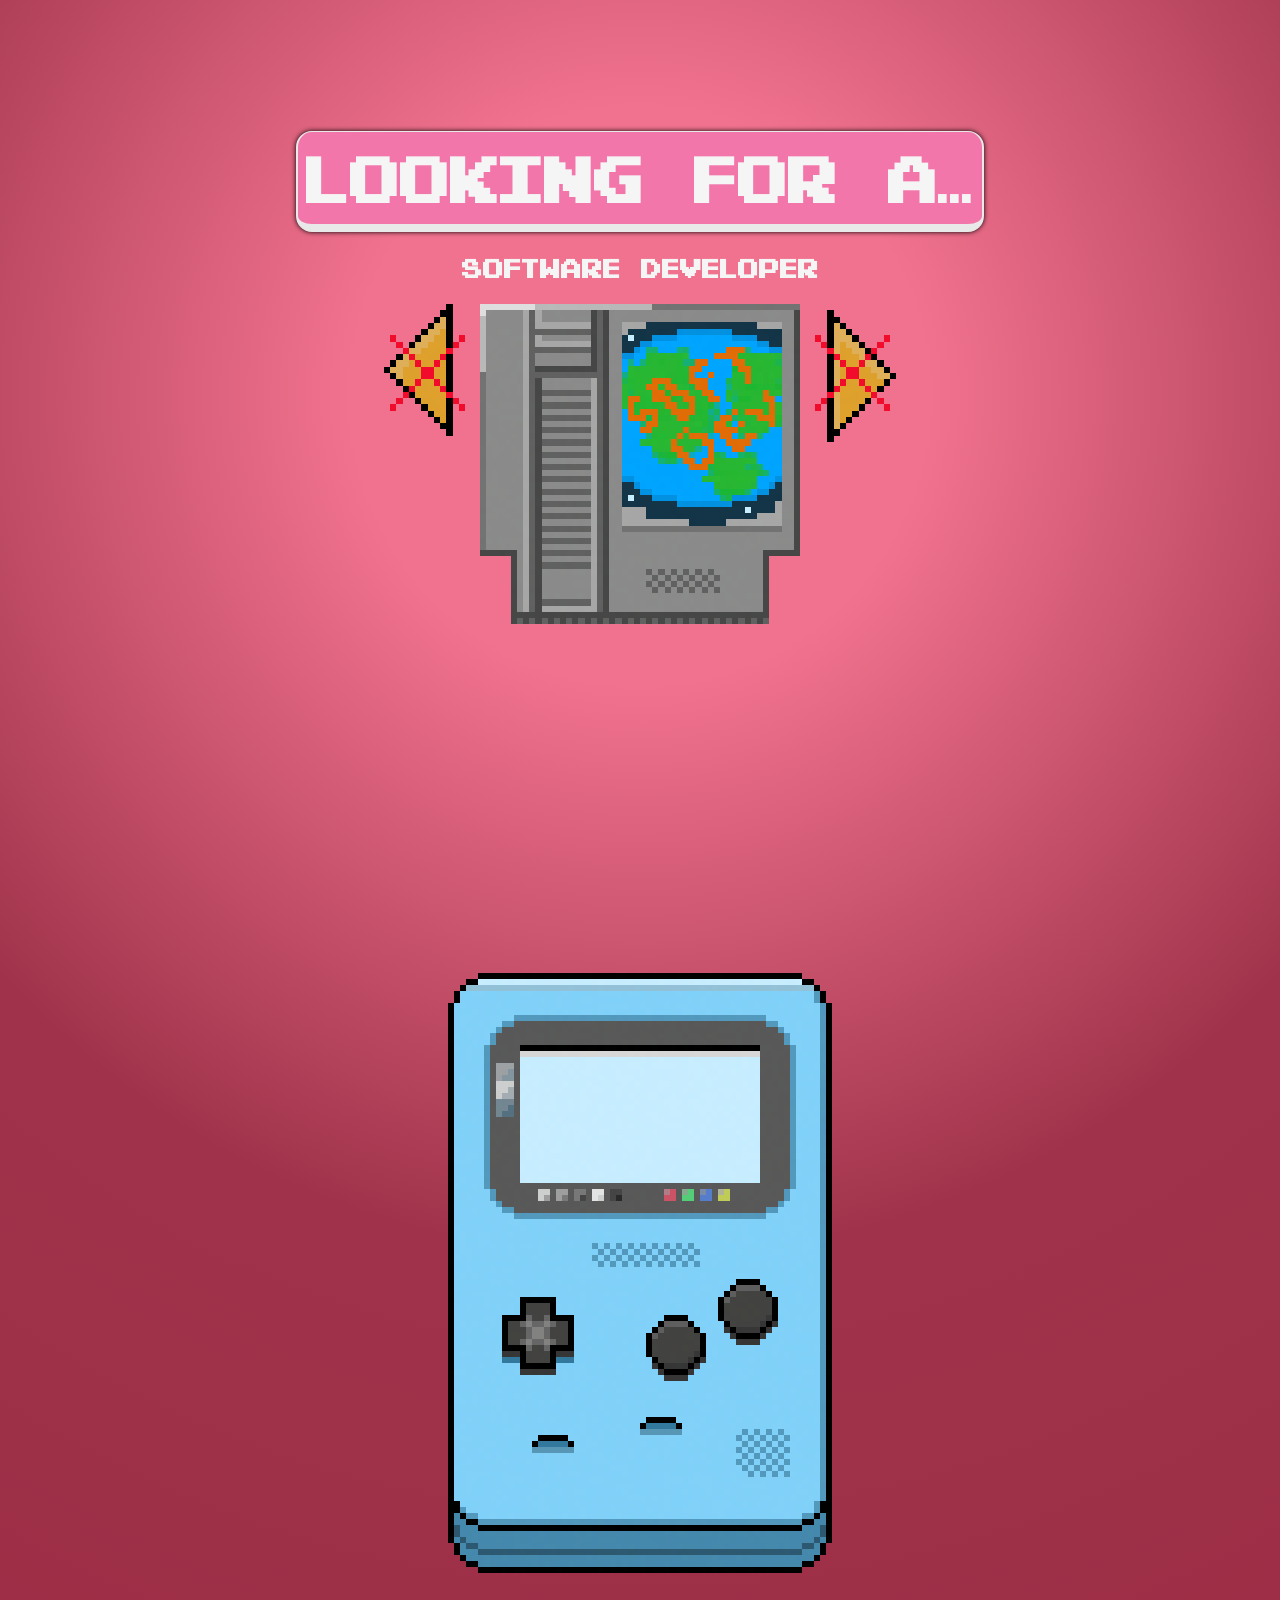
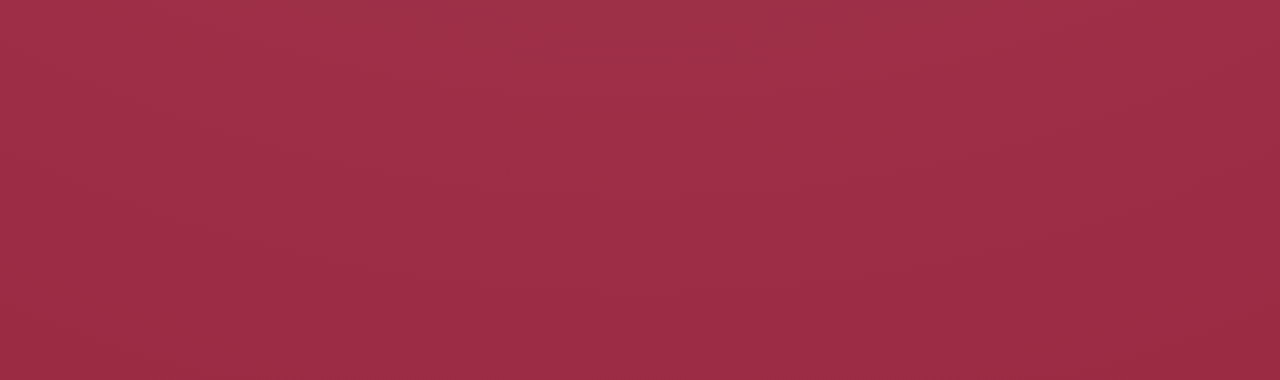
==== index.html @ c0d08619 "second stage added" ====
<!DOCTYPE html>
<html lang="en">
<head>
    <meta charset="UTF-8">
    <meta name="viewport" content="width=device-width, initial-scale=1.0">
    <title>> Marius | Portfolio <</title>
    <link rel="stylesheet" href="styles.css">
    <script src="script.js" defer></script>

    <!-- Those who know -->
     <!-- Those who nose -->
      <!-- Those -->
</head>
<body>
    <div id="grid"></div>
    <div class="background-case">
        <div class="background"></div>
    </div>
    <br><br><br><br><br>
<div class="center">
    <h2 class="title" onclick="mouse_spark(event)">Looking for A...</h2>
    <!-- <br> --></div>
    <div class="cartridge">
        <h2>Software Developer</h2>  
        <img onclick="mouse_spark2(event)" src="assets/Nuh-uh.png" alt="arrows png" class="arrows">
    </div> 
    <div class="cartridge-img">
        <img onclick="transition()" src="assets/cartridge.png" alt="Console pixel art">
        <div class="shiny-object">
            <div class="shine"></div>
          </div>
    </div>
    <div class="scroll-to"></div>
    <div class="console">
        <img src="assets/console.png" alt="console pixel art">
    </div>
    <div class="screen">
        <div class="background-2"></div>
        <div class="screen-content">
            <div class="screen-content-plate">
            </div>
        </div>
    </div>
</div>
</body>
</html>
---- styles.css ----
/* Define custom font face */
@font-face {
    font-family: 'ArcadeClassic';
    src: url('assets/Pixel Emulator.otf') format('opentype');
    font-weight: normal;
    font-style: normal;
}

/* Style for the body element */
body {
    overflow-x: hidden;
    font-family: 'ArcadeClassic', sans-serif;
    height: 100vh;
    width: 100vw;
    color: #f5f5f5;
    text-align: center;
    background-color: rgb(148, 30, 56);
    padding: 0;
    margin: 0;
}

/* Style for the background container */
.background-case {
    width: 100%;
    height: 220%;
    position: absolute;
    top: 0;
    left: 0;
    z-index: -2;
    overflow: hidden;
}

/* Style for the background gradient */
.background {
    background: radial-gradient(circle, rgb(241, 114, 142) 20%, rgb(184, 62, 88) 40%, rgb(148, 30, 56) 100%);
    background-size: 100% 100%;
    width: 200%;
    height: 200%;
    position: absolute;
    z-index: -1;
    top: -50%;
    left: -50%;
    pointer-events: none;
}

/* Style for the title element */
.title {
    cursor: pointer;
    display: block;
    font-size: clamp(2rem, 5vw, 5rem);
    margin: 0 auto;
    width: max-content;
    max-width: 100vw;
    padding: 0.5rem;
    color: #f5f5f5;
    background: #f376aa;
    border: 0.2px solid rgb(233, 233, 233);
    border-bottom-width: 8px;
    border-left-width: 2px;
    border-right-width: 2px;
    border-radius: 1rem;
    user-select: none;
    box-shadow: black 0px 0px 5px;
}

/* Centering container */
.center {
    padding-top: 4vh;
    width: 100%;
}

/* Style for the cartridge container */
.cartridge {
    width: 50vw;
    height: 0;
    margin: 0 auto;
}

/* Style for the arrows */
.arrows {
    position: relative;
    display: block;
    width: 80%;
    margin: 0 auto;
    height: auto;
    image-rendering: pixelated;
}

/* Hover effect for arrows */
.arrows:hover {
    cursor: pointer;
}

/* Keyframes for rotating and moving animation */
@keyframes rotateMove {
    0%, 100% { transform: rotate(0deg) translateX(0) translateY(0); }
    10% { transform: rotate(2deg) translateX(3px) translateY(-3px); }
    20% { transform: rotate(-4deg) translateX(5px) translateY(4px); }
    30% { transform: rotate(3deg) translateX(7px) translateY(-5px); }
    40% { transform: rotate(-2deg) translateX(10px) translateY(2px); }
    50% { transform: rotate(4deg) translateX(6px) translateY(-3px); }
    60% { transform: rotate(-3deg) translateX(4px) translateY(7px); }
    70% { transform: rotate(2deg) translateX(8px) translateY(5px); }
    80% { transform: rotate(1deg) translateX(5px) translateY(-4px); }
    90% { transform: rotate(-1deg) translateX(7px) translateY(3px); }
}

/* Style for cartridge heading */
.cartridge h2 {
    user-select: none;
    font-size: 2vw;
    color: #f5f5f5;
    text-align: center;
}

/* Style for cartridge image */
.cartridge-img img {
    position: relative;
    width: 100%;
    height: auto;
    image-rendering: pixelated;
    animation: rotateMove 20s infinite ease-in-out;
    transition: transform 0.3s ease-in-out;
    transform-origin: center;
    will-change: transform;
}

/* Hover effect for cartridge image */
.cartridge-img:hover {
    margin-left: 37.5%;
    padding: 0;
    display: block;
    float: left;
    position: relative;
    top: 4vw;
    width: 25%;
    height: 0;
    transform: translateY(-40px) !important;
    transition: transform 0.6s ease-in-out;
}

/* Style for non-hovered cartridge image */
.cartridge-img:not(:hover) {
    height: 0;
    margin-left: 37.5%;
    padding: 0;
    display: block;
    float: left;
    position: relative;
    top: 4vw;
    width: 25%;
    transition: transform 2s ease-in-out;
}

/* Style for cartridge image container */
.cartridge-img {
    cursor: pointer;
}

/* Style for spark elements */
.spark, .red-spark {
    position: absolute;
    width: 25px;
    height: 25px;
    border-radius: 50%;
    opacity: 1;
    pointer-events: none;
    transform: scale(1);
    animation: sparkle 0.3s ease-out forwards, explosion 0.2s ease-out forwards;
    filter: blur(10px);
    box-shadow: 0 0 30px rgb(255, 255, 255), 0 0 60px rgba(255, 0, 0, 1);
}

/* Style for white spark */
.spark {
    background: radial-gradient(circle, rgb(255, 255, 255), rgb(255, 0, 0));
}

/* Style for red spark */
.red-spark {
    background: radial-gradient(circle, rgb(255, 0, 0), rgb(255, 0, 0));
}

/* Keyframes for sparkle animation */
@keyframes sparkle {
    0% { transform: scale(1); opacity: 1; }
    100% { transform: scale(0); opacity: 0; }
}

/* Keyframes for explosion animation */
@keyframes explosion {
    0% { transform: scale(1); opacity: 1; }
    100% { transform: scale(4); opacity: 0; }
}

/* Style for shiny object */
.shiny-object {
    pointer-events: none;
    position: relative;
    overflow: hidden;
    width: 24vw;
    height: 24vw;
    top: -24.8vw;
    margin: 0 auto;
    animation: rotateMove 20s infinite ease-in-out;
    clip-path: polygon(0% 0%, 100% 0%, 100% 80%, 90% 80%, 90% 100%, 10% 100%, 10% 80%, 0% 80%);
}

/* Style for shine effect */
.shine {
    pointer-events: none;
    position: absolute;
    top: -200%;
    left: -200%;
    width: 200%;
    height: 200%;
    background: linear-gradient(120deg, rgba(255, 255, 255, 0) 30%, rgba(255, 255, 255, 0.8) 50%, rgba(255, 255, 255, 0) 70%);
    transform: rotate(30deg);
    animation: shine-animation 5s infinite ease-in-out;
    pointer-events: none;
}

.console {
    position: relative;
    top: 80%;
    width: 30vw;
    display: block;
    float: left;
    margin-left: 35vw;
}

/* Style for console image */
.console img {
    image-rendering: pixelated;
    width: 100%;
    height: auto;
}


/* Keyframes for shine animation */
@keyframes shine-animation {
    0% { top: -200%; left: -200%; }
    50% { top: 100%; left: 100%; }
    100% { top: 200%; left: 200%; }
}

.scroll-to{
    position: absolute;
    top: 90vh;
    width: 100%;
}

/* Media query for screens with max width of 1000px */
@media (max-width: 1000px) {
    .cartridge img, .cartridge-img img {
        width: 110%;
        margin-top: 10%;
        margin-left: -5%;
    }
    .shiny-object {
        width: 27.5vw;
        height: 27vw;
        top: -28vw;
        left: -1.5vw;
    }
    .cartridge h2 {
        font-size: 3vw;
        margin-bottom: 10%;
    }
    /* console size goes up proportionally to the cartridge-img img */
    .console{
        width: 50vw;
        margin-left: 25vw;
    }
}

/* Media query for screens with max width of 700px */
@media (max-width: 700px) {
    .cartridge img, .cartridge-img img {
        width: 120%;
        margin-left: -10%;
    }
    .shiny-object {
        width: 30vw;
        height: 29.5vw;
        top: -31vw;
        left: -3vw;
    }
    .cartridge h2 {
        font-size: 1rem;
        margin-bottom: 10%;
        width: 150%;
        margin-left: -25%;
        text-align: center;
    }
    .console{
        width: 60vw;
        margin-left: 20vw;
        top: 75%;
    }
}

/* Media query for screens with max width of 400px */
@media (max-width: 400px) {
    .cartridge img, .cartridge-img img {
        width: 150%;
        margin-left: -25%;
    }
    .shiny-object {
        width: 37vw;
        height: 36vw;
        top: -38vw;
        left: -6vw;
    }
    .console{
        width: 70vw;
        margin-left: 15vw;
    }
}

/* Style for console container */

/* Style for cartridge container */
.cartridge-container {
    position: relative;
    width: 100%;
    height: auto;
    transform-style: preserve-3d;
    transition: transform 0.6s ease-in-out;
}

@keyframes spin {
    0% { transform: rotateY(0deg); }
    100% { transform: rotateY(720deg); }
}

.explosion-aura {
    position: absolute;
    width: 150px;
    height: 150px;
    border-radius: 50%;
    background: radial-gradient(circle, rgba(255, 255, 100, 0.7) 30%, rgba(255, 165, 0, 0.5) 60%, rgba(255, 255, 0, 0) 100%);
    box-shadow: 0 0 40px rgba(255, 255, 100, 0.8), 0 0 80px rgba(255, 165, 0, 0.6);
    transform: scale(0);
    animation: explosion-effect 0.8s ease-out forwards;
    pointer-events: none;
}

@keyframes explosion-effect {
    0% {
        transform: scale(0);
        opacity: 1;
    }
    100% {
        transform: scale(2.5);
        opacity: 0;
    }
}

/* Disable hover effect when clicked */
/* Keep the image in place when disabled */
.cartridge-img.disabled {
    transition: none !important;
}

@keyframes moveDown{
    0% { transform: translateY(0); }
    100% { transform: translateY(70vh); }
}
#grid {
    position: fixed;
    top: 0;
    left: 0;
    width: 100vw;
    height: 100vh;
    display: grid;
    grid-template-columns: repeat(20, 5%);
    grid-template-rows: repeat(20, 5%);
    pointer-events: none;
    z-index: 9999; /* Ensure it's on top */
}
.block {
    width: 100%;
    height: 100%;
    background: black;
    opacity: 0;
}

.screen{
    
    display: none;
    width: 100%;
    height: 100%;
    
    position: absolute;
    z-index: 0; /* Ensure it's on top */
    /* background-color: aqua; */
}
.screen-content{
    position: absolute;
    margin: auto;
    left: 0;
    right: 0;
    height: 100%;
    width: 100%;
    /* border: red solid 2px; */
    max-width: 1237px;
}

.background-2{
    background-color: rgb(88, 89, 89);
    width: 120%;
    height: 120%;
    margin-left: -10%;
    margin-top: -10%;
    position: absolute;
    top: 0;
    left: 0;
    z-index: -1;
}

.screen-content-plate{
    position: absolute;
    margin: auto;
    left: 0;
    right: 0;
    height: 65.5vh;
    margin-top: 18.5vh;
    width: 100%;
    max-width: 995px;
    /* border: red solid 20px; */

}
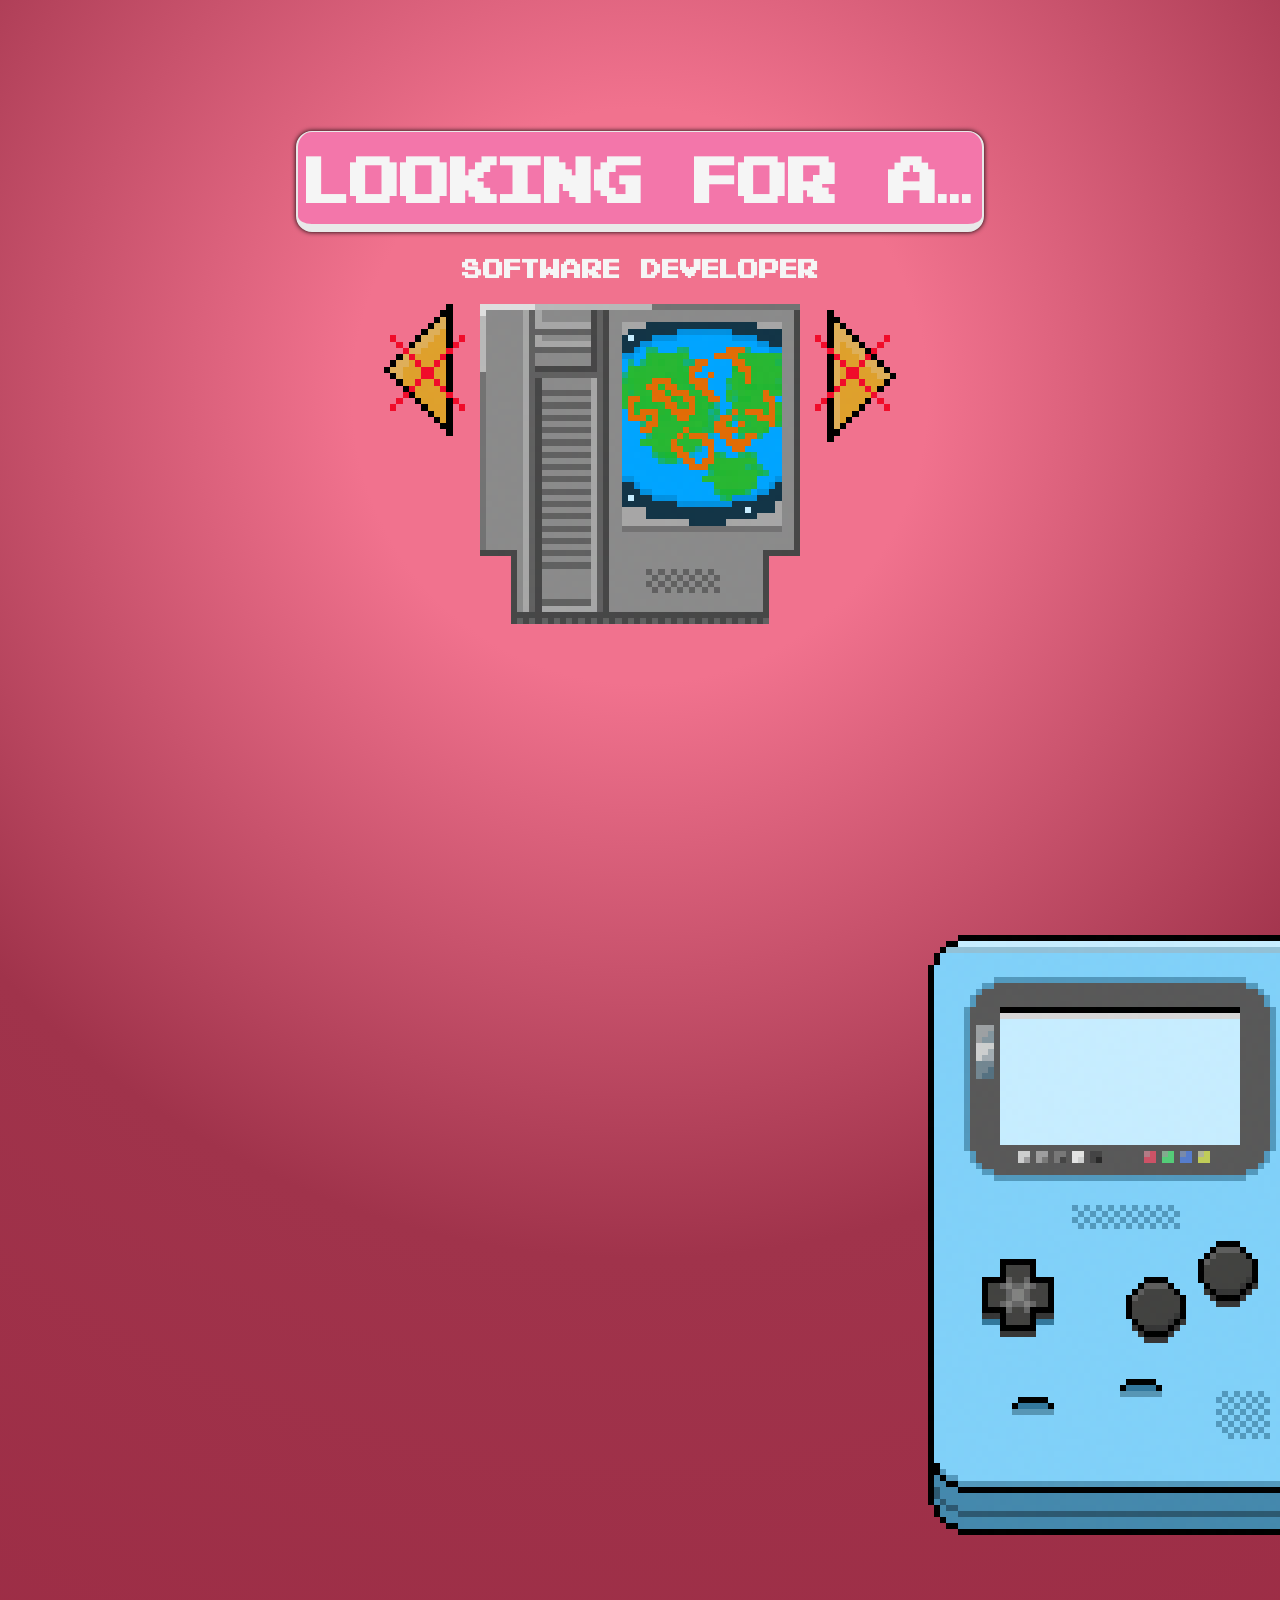
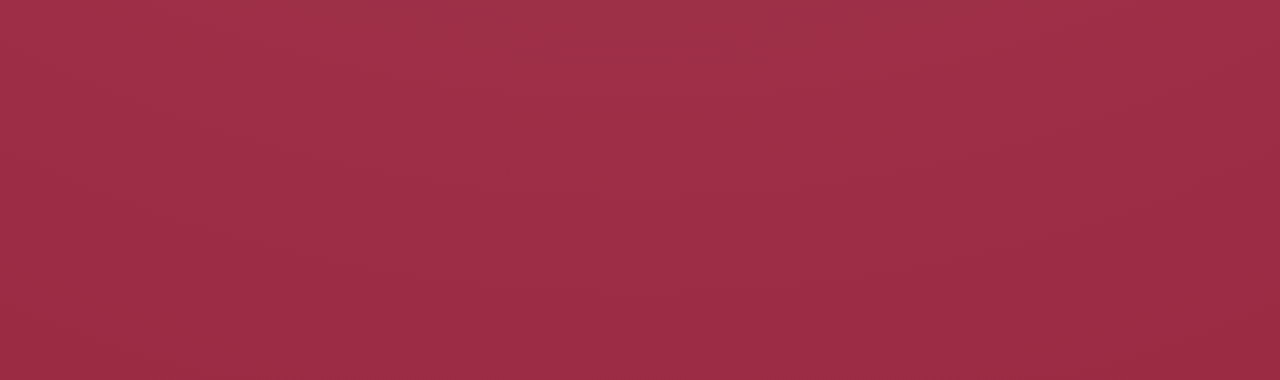
==== commit e353d95a: "License" ====
--- a/index.html
+++ b/index.html
@@ -3,13 +3,23 @@
 <head>
     <meta charset="UTF-8">
     <meta name="viewport" content="width=device-width, initial-scale=1.0">
-    <title>> Marius | Portfolio <</title>
+    <title>> Marius | Resume <</title>
     <link rel="stylesheet" href="styles.css">
+    <link rel="icon" type="image/x-icon" href="assets/cartridge.ico">
     <script src="script.js" defer></script>
-
+    <script>
+        function setViewportHeight() {
+          const vh = window.innerHeight * 0.01;
+          document.documentElement.style.setProperty('--vh', `${vh}px`);
+        }
+        window.addEventListener('load', setViewportHeight);
+        window.addEventListener('resize', setViewportHeight);
+      </script>
     <!-- Those who know -->
      <!-- Those who nose -->
-      <!-- Those -->
+    <!-- Those who know -->
+    <!-- Those who nose -->
+    <!-- Those who no -->
 </head>
 <body>
     <div id="grid"></div>
@@ -29,16 +39,60 @@
         <div class="shiny-object">
             <div class="shine"></div>
           </div>
+    <!-- </div>
+    <div class="chops-l">
+        <img class="img-1" src="assets/miku-2.png" alt="Hatsune Miku 2">
     </div>
+    <div class="chops-r">
+        <img class="img-1" src="assets/Hatsune-Miku-right.png" alt="Hatsune Miku 1">
+        
+    </div> -->
     <div class="scroll-to"></div>
     <div class="console">
         <img src="assets/console.png" alt="console pixel art">
     </div>
     <div class="screen">
         <div class="background-2"></div>
+        <img class="rarclass" src="assets/screen.png" alt="">
         <div class="screen-content">
-            <div class="screen-content-plate">
-            </div>
+                <div class="options">
+                    <div class="option" onclick="select(0)">
+                        <div class="horizontal-top"></div>
+                        <div class="option-text">About</div>
+                        <div class="horizontal-bottom"></div>
+                    </div>
+                    <div class="option" onclick="select(1)">
+                        <div class="horizontal-top"></div>
+                        <div class="option-text">Skills</div>
+                        <div class="horizontal-bottom"></div>
+                    </div>
+                    <div class="option" onclick="select(2)">
+                        <div class="horizontal-top"></div>
+                        <div class="option-text">Works</div>
+                        <div class="horizontal-bottom"></div>
+                    </div>
+                    <div class="option" onclick="select(3)">
+                        <div class="horizontal-top"></div>
+                        <div class="option-text">Resume</div>
+                        <div class="horizontal-bottom"></div>
+                    </div>
+                    <div class="option" onclick="select(4)">
+                        <div class="horizontal-top"></div>
+                        <div class="option-text">Contact</div>
+                        <div class="horizontal-bottom"></div>
+                    </div>
+                </div>
+                <div class="image-plate">
+                    <div class="choice">
+                        <img src="assets/cmd.png" alt="cmd png">
+                        <p>HEHE, you found the secret text, +5 pt</p>
+                    </div>
+                </div>
+                <div class="exit-button" onclick="exit()">
+                    <div class="horizontal-top"></div>
+                    Exit<img src="assets/exit-sign.png" alt="">
+                    <div class="horizontal-bottom"></div>
+                </div>
         </div>
     </div>
 </div>
--- a/styles.css
+++ b/styles.css
@@ -10,7 +10,7 @@
 body {
     overflow-x: hidden;
     font-family: 'ArcadeClassic', sans-serif;
-    height: 100vh;
+    height:  calc(var(--vh, 1vh) * 100);
     width: 100vw;
     color: #f5f5f5;
     text-align: center;
@@ -76,6 +76,7 @@
     margin: 0 auto;
 }
 
+
 /* Style for the arrows */
 .arrows {
     position: relative;
@@ -85,7 +86,10 @@
     height: auto;
     image-rendering: pixelated;
 }
-
+.fullscreen-section {
+    height: calc(var(--vh) * 100);
+  }
+  
 /* Hover effect for arrows */
 .arrows:hover {
     cursor: pointer;
@@ -252,20 +256,24 @@
 
 /* Media query for screens with max width of 1000px */
 @media (max-width: 1000px) {
+    .title{
+        font-size: 8vw;
+    }
     .cartridge img, .cartridge-img img {
-        width: 110%;
+        width: 150%;
         margin-top: 10%;
-        margin-left: -5%;
+        margin-left: -25%;
     }
     .shiny-object {
-        width: 27.5vw;
-        height: 27vw;
-        top: -28vw;
-        left: -1.5vw;
+        /* border: red solid 1px; */
+        width: 36.5vw;
+        height: 37vw;
+        top: -38vw;
+        left: -6vw;
     }
     .cartridge h2 {
         font-size: 3vw;
-        margin-bottom: 10%;
+        margin-bottom: 20%;
     }
     /* console size goes up proportionally to the cartridge-img img */
     .console{
@@ -276,42 +284,64 @@
 
 /* Media query for screens with max width of 700px */
 @media (max-width: 700px) {
+    .title{
+        font-size: 8vw;
+    }
     .cartridge img, .cartridge-img img {
-        width: 120%;
-        margin-left: -10%;
+        padding-top: 6vh;
+        width: 170%;
+        margin-top: 10%;
+        margin-left: -35%;
     }
     .shiny-object {
-        width: 30vw;
-        height: 29.5vw;
-        top: -31vw;
-        left: -3vw;
+        /* border: red solid 1px; */
+        width: 42vw;
+        height: 42vw;
+        top: -43.5vw;
+        left: -9vw;
     }
     .cartridge h2 {
-        font-size: 1rem;
-        margin-bottom: 10%;
-        width: 150%;
-        margin-left: -25%;
-        text-align: center;
-    }
+        font-size: 6vw;
+        margin-bottom: 20%;
+        width: 200%;
+        margin-left: -50%;
+    }
+    /* console size goes up proportionally to the cartridge-img img */
     .console{
-        width: 60vw;
-        margin-left: 20vw;
-        top: 75%;
+        width: 50vw;
+        margin-left: 25vw;
     }
 }
 
 /* Media query for screens with max width of 400px */
 @media (max-width: 400px) {
+    .title{
+        font-size: 8vw;
+    }
     .cartridge img, .cartridge-img img {
-        width: 150%;
-        margin-left: -25%;
+        padding-top: 6vh;
+        width: 170%;
+        margin-top: 10%;
+        margin-left: -35%;
+    }
+    .cartridge-img img{
+        width: 200%;
+        margin-left: -50%;
     }
     .shiny-object {
-        width: 37vw;
-        height: 36vw;
-        top: -38vw;
-        left: -6vw;
-    }
+        /* border: red solid 1px; */
+        width: 50vw;
+        height: 49.5vw;
+        top: -51vw;
+        left: -13vw;
+    }
+    .cartridge h2 {
+        font-size: 6vw;
+        margin-bottom: 20%;
+        width: 200%;
+        margin-left: -50%;
+    }
+    /* console size goes up proportionally to the cartridge-img img */
     .console{
         width: 70vw;
         margin-left: 15vw;
@@ -372,7 +402,7 @@
     top: 0;
     left: 0;
     width: 100vw;
-    height: 100vh;
+    height:  calc(var(--vh, 1vh) * 100);
     display: grid;
     grid-template-columns: repeat(20, 5%);
     grid-template-rows: repeat(20, 5%);
@@ -387,47 +417,306 @@
 }
 
 .screen{
+    display: none;
+    overflow: hidden;
+    width: 100%;
+    height: calc(var(--vh, 1vh) * 100);
+    padding: 0;
+    margin: 0;
     
-    display: none;
-    width: 100%;
-    height: 100%;
-    
-    position: absolute;
-    z-index: 0; /* Ensure it's on top */
+    position: absolute;
+    z-index: 5; /* Ensure it's on top */
     /* background-color: aqua; */
 }
 .screen-content{
-    position: absolute;
-    margin: auto;
-    left: 0;
-    right: 0;
-    height: 100%;
-    width: 100%;
-    /* border: red solid 2px; */
-    max-width: 1237px;
+    /* border: blue solid 2px; */
+    position: absolute;
+    z-index: 5; /* Ensure it's on top */
+    width: 100%;
+    max-width: 125vh;
+    left: 50%;
+    transform: translateX(-50%);
+    height: calc(var(--vh, 1vh) * 65.7);
+    margin-top: calc(var(--vh, 1vh) * 18.7);
+    font-size: clamp(1rem, 6vw, 3rem);
+    color: /*rgb(40, 148, 148)*/white;
 }
 
 .background-2{
     background-color: rgb(88, 89, 89);
     width: 120%;
-    height: 120%;
+    height: calc(var(--vh, 1vh) * 120);
     margin-left: -10%;
-    margin-top: -10%;
+    margin-top: calc(var(--vh, 1vh) * -10);
     position: absolute;
     top: 0;
     left: 0;
     z-index: -1;
 }
-
-.screen-content-plate{
-    position: absolute;
-    margin: auto;
+.rarclass {
+    /* border: green solid 2px; */
+    width: auto;
+    height: calc(var(--vh, 1vh) * 100);
+    image-rendering: pixelated;
+    position: absolute;
+    left: 50%;
+    transform: translateX(-50%);
+}
+.options {
+    width: 40%;
+    height: 100%;
+    position: relative; /* Needed for absolute positioning of pseudo-elements */
+    padding-right: 20px; /* Extra space for the border effect */
+    display: block;
+    float: left;
+}
+
+.options::after,
+.options::before {
+    content: '';
+    position: absolute;
+    top: 0;
+    right: 0;
+    width: 10px; /* Each line is 7.5px wide to make up the 20px total including spacing */
+    height: 100%;
+    background-color: rgb(40, 148, 148);
+}
+
+.options::before {
+    width: 5px;
+    right: 12.5px; /* Moves the first line left to create the 5px gap */
+}
+
+
+.option {
+    height: 20%;
+    display: flex;
+    align-items: center;
+    justify-content: center;
+    position: relative;
+    overflow: hidden;
+    z-index: 1;
+}
+
+.option::before, .option::after, .option .horizontal-top, .option .horizontal-bottom {
+    content: '';
+    position: absolute;
+    background-color: rgb(40, 148, 148); /* Border color */
+    opacity: 0; /* Hidden by default */
+    transition: opacity 0.3s ease-in-out;
+}
+
+.option::before {
+    top: 10%;
+    left: 7%;
+    width: 2px; /* Left vertical border */
+    height: 50%;
+}
+
+.option::after {
+    bottom: 10%;
+    right: 7%;
+    width: 2px; /* Right vertical border */
+    height: 50%;
+}
+
+.option .horizontal-top {
+    top: 10%;
+    left: 7%;
+    width: 50%; /* Top horizontal border */
+    height: 2px;
+}
+
+.option .horizontal-bottom {
+    bottom: 10%;
+    right: 7%;
+    width: 50%; /* Bottom horizontal border */
+    height: 2px;
+}
+
+.option.hovered::before, .option.hovered::after, .option.hovered .horizontal-top, .option.hovered .horizontal-bottom {
+    opacity: 1; /* Fade in on hover */
+}
+
+.option:hover{
+    cursor: pointer;
+}
+
+.exit-button{
+    width: calc(58.5% - 20px);
+    /* border: 2px solid green; */
+    height: 20%;
+    text-align: right;
+    /* padding-top: 5%; */
+    display: flex;
+    align-items: center;
+    justify-content: center;
+    position: relative;
+    overflow: hidden;
+    z-index: 1;
+}
+
+.exit-button::before {
+    top: 10%;
+    left: 7%;
+    width: 2px; /* Left vertical border */
+    height: 50%;
+}
+
+.exit-button::after {
+    bottom: 10%;
+    right: 7%;
+    width: 2px; /* Right vertical border */
+    height: 50%;
+}
+
+.exit-button .horizontal-top {
+    top: 10%;
+    left: 7%;
+    width: 50%; /* Top horizontal border */
+    height: 2px;
+}
+
+.exit-button .horizontal-bottom {
+    bottom: 10%;
+    right: 7%;
+    width: 50%; /* Bottom horizontal border */
+    height: 2px;
+}
+
+.exit-button::before, .exit-button::after, .exit-button .horizontal-top, .exit-button .horizontal-bottom {
+    content: '';
+    position: absolute;
+    background-color: rgb(40, 148, 148); /* Border color */
+    opacity: 0; /* Hidden by default */
+    transition: opacity 0.3s ease-in-out;
+}
+
+.exit-button:hover::before, .exit-button:hover::after, .exit-button:hover .horizontal-top, .exit-button:hover .horizontal-bottom {
+    opacity: 1; /* Fade in on hover */
+}
+
+.exit-button:hover{
+    cursor: pointer;
+}
+
+.exit-button img{
+    image-rendering: pixelated;
+    height: 60%;
+}
+
+.image-plate{
+    width: calc(58.5% - 20px);
+    height: 79%;
+    float: right;
+    display: block;
+    font-size: 20%;
+}
+
+.choice{
+    margin-top: 1%;
+    margin-right: 1%;
+    width: 98%;
+    height: 98%;
+    position: relative;
+    top: 0;
     left: 0;
-    right: 0;
-    height: 65.5vh;
-    margin-top: 18.5vh;
-    width: 100%;
-    max-width: 995px;
-    /* border: red solid 20px; */
-
+    display: none;
+    overflow: hidden;
+    z-index: 1;
+}
+
+.choice img{
+    position: relative;
+    top: 0;
+    left: 0;
+    z-index: 1;
+    width: 100%;
+    height: 100%;
+    image-rendering: pixelated;
+    min-width: 500px;
+    transform-origin: 100% 100%;
+    transform: scale(0);
+    transition: transform 0.5s ease-in-out;
+}
+
+.choice.show img{
+    transform: scale(1);
+}
+
+.choice p {
+    margin-top: 3vh;
+    margin-left: 20px;
+    padding-bottom: 20px;
+    opacity: 0;
+    position: relative;
+    top: -100%;
+    left: 0;
+    width: calc(100% - 30px);
+    height: calc(100% - 3vh - 15px); /* You can adjust this height */
+    font-size: 210%;
+    color: white;
+    text-align: left;
+    z-index: 10;
+    white-space: pre-wrap;
+    transition: font-size 0.3s ease;
+    overflow-y: auto; /* Enables vertical scrolling if content overflows */
+}
+
+
+
+@media (max-width: 500px){
+    .choice p{
+        font-size: 250%;
+    }
+}
+
+.breakable{
+    overflow-wrap: break-word;
+    word-wrap: break-word;
+}
+
+.chops-l{
+    position: absolute;
+    width: 30vw;
+    top: 15vh;
+    height: 80vh;
+background: radial-gradient(ellipse at left center, rgb(0, 247, 255) 0%, rgba(255, 0, 0, 0) 70%);
+
+}
+.chops-r{
+    background: radial-gradient(ellipse at right center, rgb(0, 247, 255) 0%, rgba(255, 0, 0, 0) 70%);
+    position: absolute;
+    width: 20vw;
+    right: 0vw;
+    top: 15vh;
+    height: 80vh;
+}
+.chops-l img, .chops-r img{
+    image-rendering: pixelated;
+    position: relative;
+}
+
+.chops-l .img-1{
+    left: -4vw;
+    height: 35vw;
+    top: 18vh;
+}
+
+.chops-r .img-1{
+    height: 35vw;
+    left: -5vw;
+    top: 20vh;
+}
+.chops-r .img-2{
+    height:20vw;
+}
+
+@media (max-width: 1000px){
+    .chops-l{
+        opacity: 0;
+    }
+    .chops-r{
+        opacity: 0;
+    }
 }
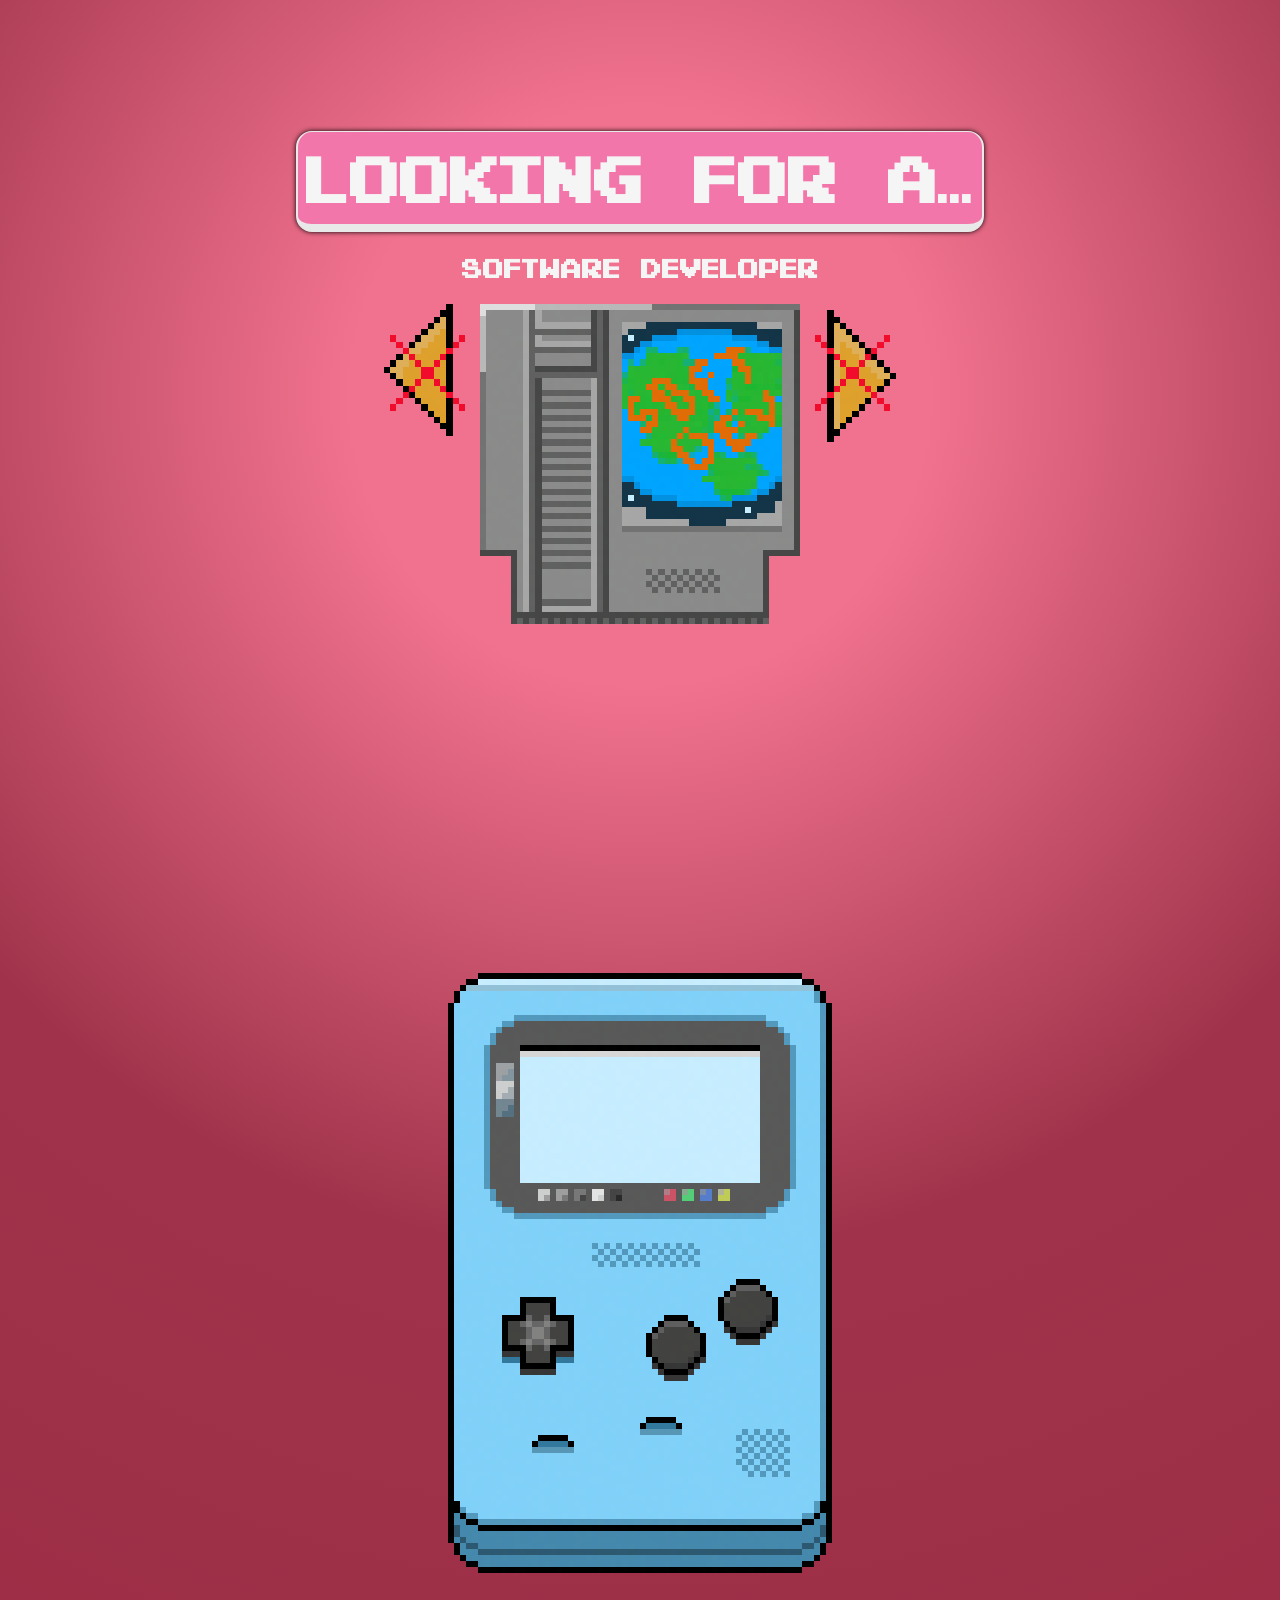
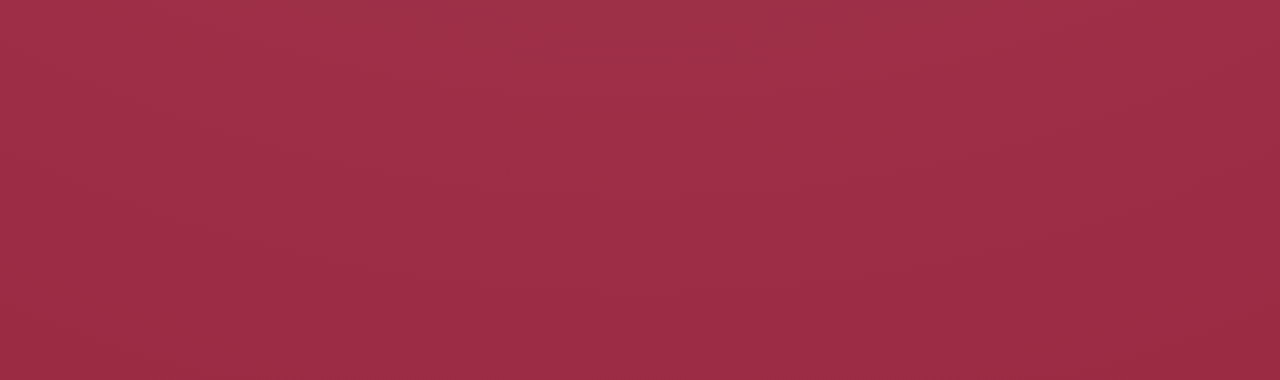
==== commit bf48d081: "error changes" ====
--- a/index.html
+++ b/index.html
@@ -39,8 +39,8 @@
         <div class="shiny-object">
             <div class="shine"></div>
           </div>
-    <!-- </div>
-    <div class="chops-l">
+    </div>
+    <!-- <div class="chops-l">
         <img class="img-1" src="assets/miku-2.png" alt="Hatsune Miku 2">
     </div>
     <div class="chops-r">
